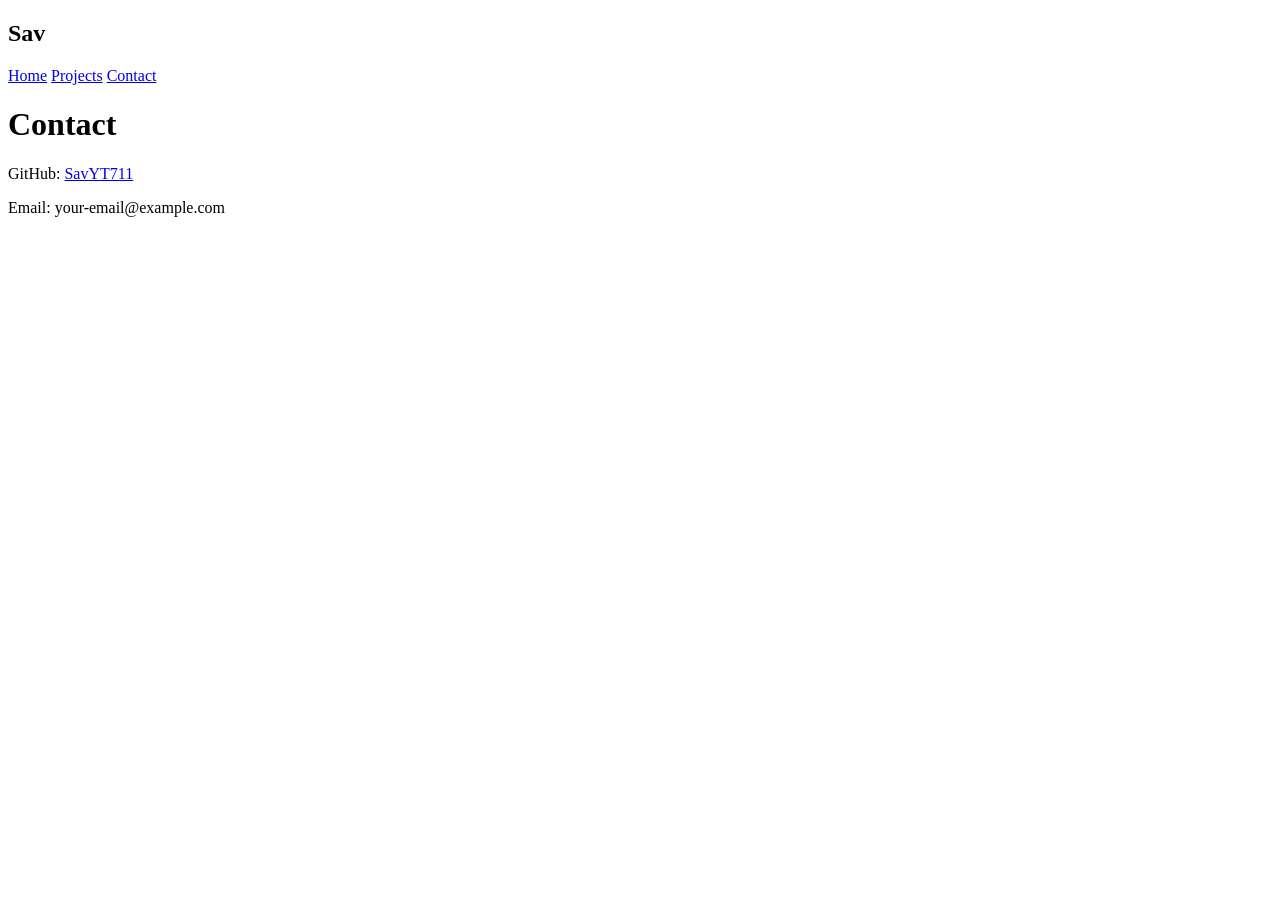
==== contact.html @ c6ecbe18 "Add projects and contact pages" ====
<!DOCTYPE html>
<html>
<head>
  <title>Contact - Sav</title>
  <link rel="stylesheet" href="css/style.css">
</head>
<body>

  <nav class="navbar">
    <h2>Sav</h2>
    <div>
      <a href="index.html">Home</a>
      <a href="projects.html">Projects</a>
      <a href="contact.html">Contact</a>
    </div>
  </nav>

  <div class="container">
    <h1>Contact</h1>

    <p>GitHub: <a href="https://github.com/SavYT711">SavYT711</a></p>
    <p>Email: your-email@example.com</p>

  </div>

</body>
</html>
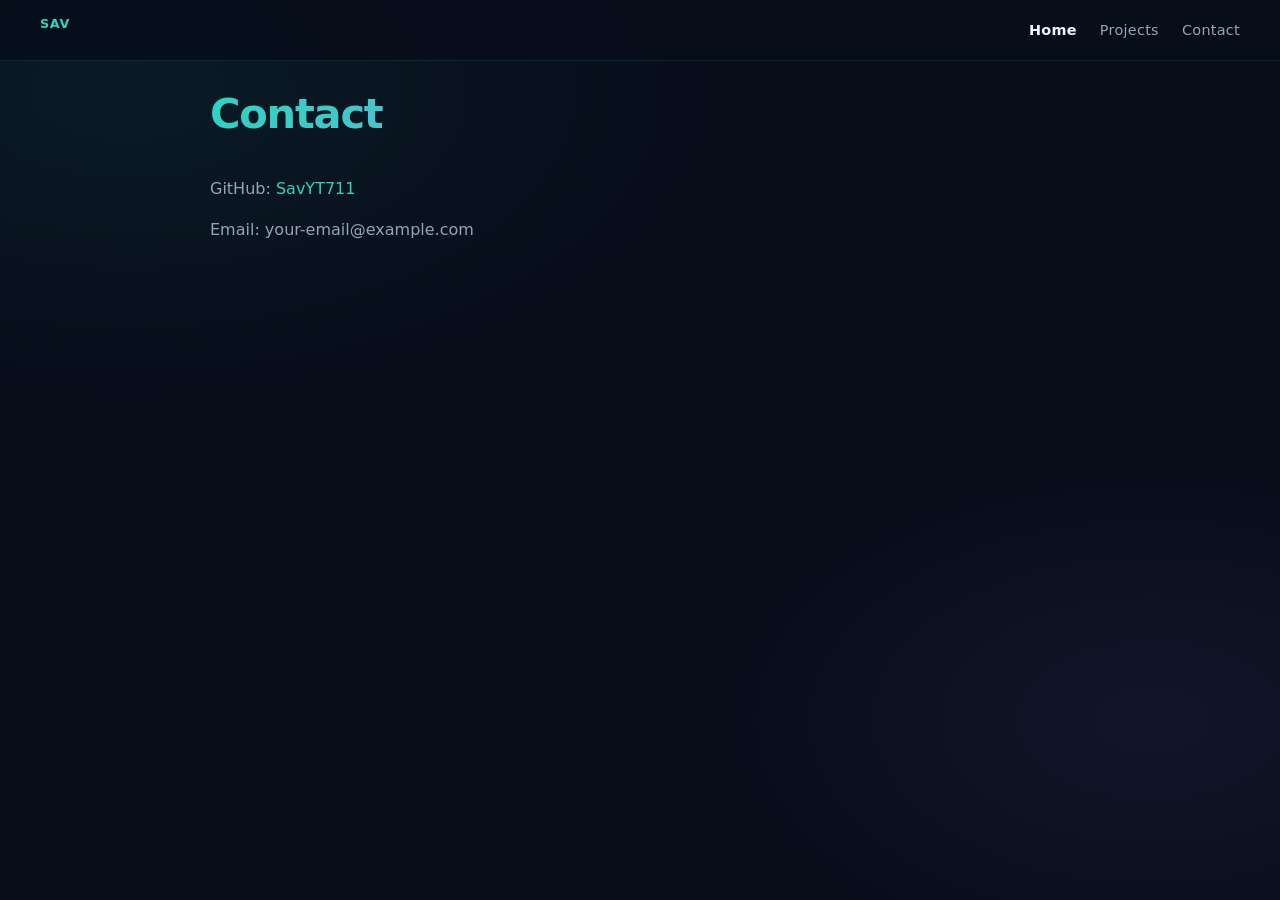
==== commit c9e81101: "Updated CSS file, wasn't working properly" ====
--- a/contact.html
+++ b/contact.html
@@ -2,7 +2,7 @@
 <html>
 <head>
   <title>Contact - Sav</title>
-  <link rel="stylesheet" href="css/style.css">
+  <link rel="stylesheet" href="CSS/style.css">
 </head>
 <body>
 
--- a/CSS/style.css
+++ b/CSS/style.css
@@ -0,0 +1,211 @@
+/* =============================================
+   COLOR PALETTE
+   --bg-deep:      #080d1a  (page background)
+   --bg-surface:   #0e1726  (card/nav bg)
+   --bg-card:      #131f33  (elevated cards)
+   --accent-teal:  #2dd4bf  (primary accent)
+   --accent-violet:#a78bfa  (secondary accent)
+   --accent-rose:  #fb7185  (highlight / hover)
+   --text-primary: #f0f6ff  (headings)
+   --text-muted:   #94a3b8  (body/secondary text)
+   ============================================= */
+
+:root {
+  --bg-deep:      #080d1a;
+  --bg-surface:   #0e1726;
+  --bg-card:      #131f33;
+  --accent-teal:  #2dd4bf;
+  --accent-violet:#a78bfa;
+  --accent-rose:  #fb7185;
+  --text-primary: #f0f6ff;
+  --text-muted:   #94a3b8;
+  --radius:       12px;
+  --transition:   0.2s ease;
+}
+
+/* ---- Reset & Base ---- */
+*, *::before, *::after {
+  box-sizing: border-box;
+}
+
+html {
+  scroll-behavior: smooth;
+}
+
+body {
+  font-family: 'Segoe UI', system-ui, sans-serif;
+  background-color: var(--bg-deep);
+  color: var(--text-muted);
+  margin: 0;
+  padding: 0;
+  line-height: 1.6;
+}
+
+/* Subtle noise/gradient overlay on the page background */
+body::before {
+  content: '';
+  position: fixed;
+  inset: 0;
+  background:
+    radial-gradient(ellipse 80% 60% at 10% 10%, rgba(45, 212, 191, 0.07) 0%, transparent 60%),
+    radial-gradient(ellipse 60% 50% at 90% 80%, rgba(167, 139, 250, 0.07) 0%, transparent 60%);
+  pointer-events: none;
+  z-index: 0;
+}
+
+/* ---- Layout ---- */
+.container {
+  position: relative;
+  z-index: 1;
+  max-width: 900px;
+  margin: auto;
+  padding: 20px;
+}
+
+section {
+  margin-top: 60px;
+}
+
+section h1 {
+  margin-bottom: 10px;
+}
+
+/* ---- Typography ---- */
+h1, h2, h3 {
+  color: var(--text-primary);
+  margin-top: 0;
+}
+
+h1 {
+  font-size: 2.6rem;
+  font-weight: 700;
+  letter-spacing: -0.03em;
+  /* Gradient text on the main heading */
+  background: linear-gradient(120deg, var(--accent-teal) 0%, var(--accent-violet) 100%);
+  -webkit-background-clip: text;
+  -webkit-text-fill-color: transparent;
+  background-clip: text;
+}
+
+h2 {
+  font-size: 1.4rem;
+  font-weight: 600;
+  color: var(--accent-teal);
+  letter-spacing: 0.05em;
+  text-transform: uppercase;
+  font-size: 0.8rem;
+  margin-bottom: 12px;
+}
+
+/* ---- Links ---- */
+a {
+  color: var(--accent-teal);
+  text-decoration: none;
+  transition: color var(--transition);
+}
+
+a:hover {
+  color: var(--accent-violet);
+  text-decoration: underline;
+}
+
+/* ---- Navbar ---- */
+.navbar {
+  display: flex;
+  justify-content: space-between;
+  align-items: center;
+  background: rgba(8, 13, 26, 0.85);
+  backdrop-filter: blur(14px);
+  -webkit-backdrop-filter: blur(14px);
+  border-bottom: 1px solid rgba(45, 212, 191, 0.12);
+  padding: 14px 40px;
+  position: sticky;
+  top: 0;
+  z-index: 1000;
+}
+
+.navbar a {
+  margin-left: 18px;
+  color: var(--text-muted);
+  font-size: 0.9rem;
+  font-weight: 500;
+  letter-spacing: 0.02em;
+  transition: color var(--transition);
+}
+
+.navbar a:hover {
+  color: var(--accent-teal);
+  text-decoration: none;
+}
+
+/* Active / brand link in navbar */
+.navbar a:first-child {
+  color: var(--text-primary);
+  font-weight: 700;
+  margin-left: 0;
+}
+
+/* ---- Project Cards ---- */
+.project-card {
+  background: var(--bg-card);
+  border: 1px solid rgba(255, 255, 255, 0.06);
+  padding: 20px;
+  margin-top: 14px;
+  border-radius: var(--radius);
+  transition: border-color var(--transition), transform var(--transition), box-shadow var(--transition);
+  position: relative;
+  overflow: hidden;
+}
+
+/* Coloured left-border accent */
+.project-card::before {
+  content: '';
+  position: absolute;
+  left: 0;
+  top: 0;
+  bottom: 0;
+  width: 3px;
+  background: linear-gradient(180deg, var(--accent-teal), var(--accent-violet));
+  border-radius: var(--radius) 0 0 var(--radius);
+}
+
+.project-card:hover {
+  border-color: rgba(45, 212, 191, 0.25);
+  transform: translateY(-2px);
+  box-shadow: 0 8px 32px rgba(45, 212, 191, 0.08);
+}
+
+.project-card h3 {
+  margin: 0;
+  font-size: 1.05rem;
+  color: var(--text-primary);
+}
+
+.project-card p {
+  margin: 6px 0 0;
+  font-size: 0.9rem;
+  color: var(--text-muted);
+}
+
+/* ---- Section divider (optional utility class) ---- */
+.divider {
+  height: 1px;
+  background: linear-gradient(90deg, transparent, rgba(167, 139, 250, 0.3), transparent);
+  margin: 48px 0;
+  border: none;
+}
+
+/* ---- Tag / badge utility ---- */
+.tag {
+  display: inline-block;
+  background: rgba(45, 212, 191, 0.1);
+  color: var(--accent-teal);
+  border: 1px solid rgba(45, 212, 191, 0.25);
+  font-size: 0.72rem;
+  font-weight: 600;
+  letter-spacing: 0.06em;
+  text-transform: uppercase;
+  padding: 2px 8px;
+  border-radius: 4px;
+  margin-right: 6px;
+}
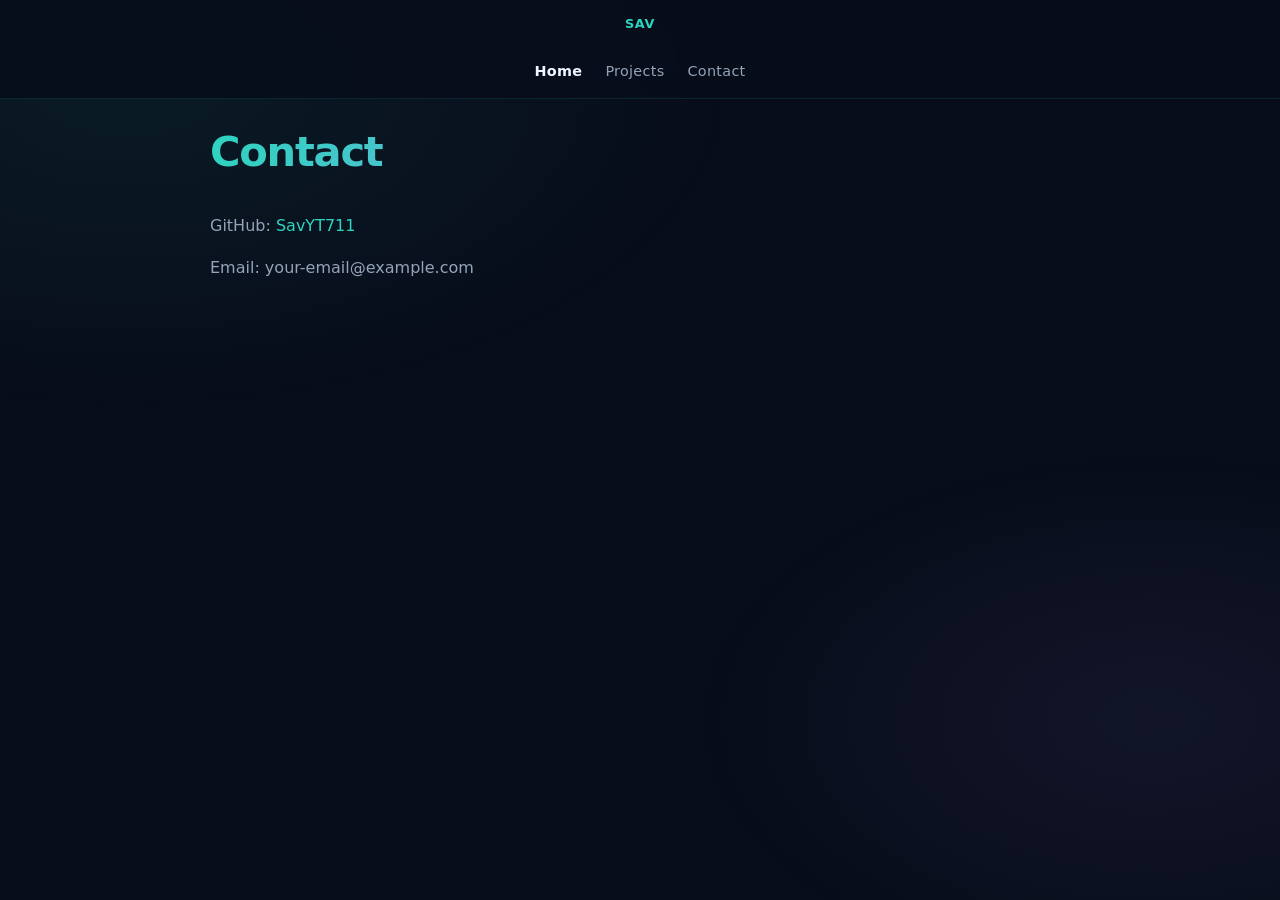
==== commit deebafe1: "Modified projects page, and added dynamic loading" ====
--- a/contact.html
+++ b/contact.html
@@ -10,7 +10,7 @@
     <h2>Sav</h2>
     <div>
       <a href="index.html">Home</a>
-      <a href="projects.html">Projects</a>
+      <a href="index.html#projects">Projects</a>
       <a href="contact.html">Contact</a>
     </div>
   </nav>
--- a/CSS/style.css
+++ b/CSS/style.css
@@ -112,8 +112,10 @@
 /* ---- Navbar ---- */
 .navbar {
   display: flex;
-  justify-content: space-between;
+  flex-direction: column;
+  justify-content: center;
   align-items: center;
+  gap: 12px;
   background: rgba(8, 13, 26, 0.85);
   backdrop-filter: blur(14px);
   -webkit-backdrop-filter: blur(14px);
